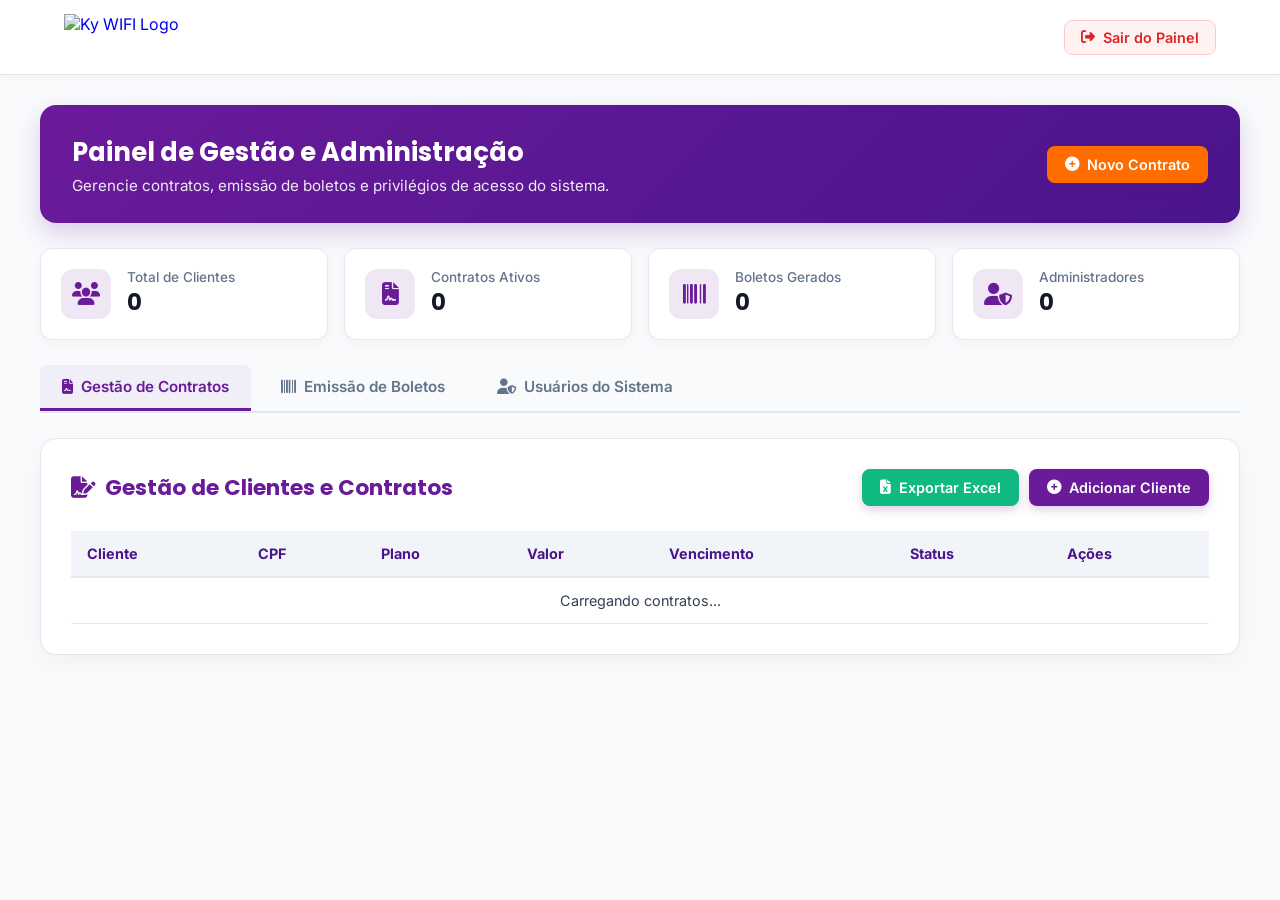
==== admin.html @ 99fdf523 "Add files via upload" ====
<!DOCTYPE html>
<html lang="pt-BR">
<head>
    <meta charset="UTF-8">
    <meta name="viewport" content="width=device-width, initial-scale=1.0">
    <title>Painel Administrativo | Ky WIFI Telecom</title>

    <!-- Fontes e Ícones -->
    <link rel="preconnect" href="https://fonts.googleapis.com">
    <link rel="preconnect" href="https://fonts.gstatic.com" crossorigin>
    <link href="https://fonts.googleapis.com/css2?family=Poppins:wght@400;600;700;800&family=Inter:wght@400;500;600;700&display=swap" rel="stylesheet">
    <link rel="stylesheet" href="https://cdnjs.cloudflare.com/ajax/libs/font-awesome/6.6.0/css/all.min.css">

    <!-- CSS Unificado -->
    <link rel="stylesheet" href="admin.css">

    <!-- SDKs do Firebase (Compat SDK) -->
    <script src="https://www.gstatic.com/firebasejs/9.23.0/firebase-app-compat.js"></script>
    <script src="https://www.gstatic.com/firebasejs/9.23.0/firebase-database-compat.js"></script>
</head>
<body>

    <!-- CABEÇALHO -->
    <header>
        <a href="#" class="brand-logo">
            <img src="https://i.ibb.co/Xrz7n7dX/image-9658f0-removebg-preview.png" alt="Ky WIFI Logo" class="ky-logo">
        </a>
        <button onclick="logout()" class="btn-logout"><i class="fas fa-sign-out-alt"></i> Sair do Painel</button>
    </header>

    <!-- CONTEÚDO PRINCIPAL -->
    <main class="admin-wrapper">
        
        <!-- BANNER -->
        <section class="welcome-card">
            <div>
                <h2>Painel de Gestão e Administração</h2>
                <p>Gerencie contratos, emissão de boletos e privilégios de acesso do sistema.</p>
            </div>
            <button class="btn-action btn-orange" onclick="abrirModalContrato()">
                <i class="fas fa-plus-circle"></i> Novo Contrato
            </button>
        </section>

        <!-- CARTÕES ESTATÍSTICOS -->
        <section class="stats-grid">
            <div class="stat-card">
                <div class="stat-icon"><i class="fas fa-users"></i></div>
                <div class="stat-info">
                    <h4>Total de Clientes</h4>
                    <span id="statClientes">0</span>
                </div>
            </div>
            <div class="stat-card">
                <div class="stat-icon"><i class="fas fa-file-contract"></i></div>
                <div class="stat-info">
                    <h4>Contratos Ativos</h4>
                    <span id="statContratos">0</span>
                </div>
            </div>
            <div class="stat-card">
                <div class="stat-icon"><i class="fas fa-barcode"></i></div>
                <div class="stat-info">
                    <h4>Boletos Gerados</h4>
                    <span id="statBoletos">0</span>
                </div>
            </div>
            <div class="stat-card">
                <div class="stat-icon"><i class="fas fa-user-shield"></i></div>
                <div class="stat-info">
                    <h4>Administradores</h4>
                    <span id="statAdmins">0</span>
                </div>
            </div>
        </section>

        <!-- NAVEGAÇÃO -->
        <nav class="admin-nav">
            <button class="nav-tab active" onclick="openTab(event, 'tabContratos')">
                <i class="fas fa-file-contract"></i> Gestão de Contratos
            </button>
            <button class="nav-tab" onclick="openTab(event, 'tabBoletos')">
                <i class="fas fa-barcode"></i> Emissão de Boletos
            </button>
            <button class="nav-tab" onclick="openTab(event, 'tabAdmin')">
                <i class="fas fa-user-shield"></i> Usuários do Sistema
            </button>
        </nav>

        <!-- ABA 1: CONTRATOS -->
        <section id="tabContratos" class="tab-content active">
            <div class="tab-header">
                <h2 class="tab-title"><i class="fas fa-file-signature"></i> Gestão de Clientes e Contratos</h2>
                <div style="display: flex; gap: 10px; flex-wrap: wrap;">
                    <button class="btn-action btn-excel" onclick="exportarPlanilha()"><i class="fas fa-file-excel"></i> Exportar Excel</button>
                    <button class="btn-action" onclick="abrirModalContrato()"><i class="fas fa-plus-circle"></i> Adicionar Cliente</button>
                </div>
            </div>

            <div class="table-responsive">
                <table class="data-table">
                    <thead>
                        <tr>
                            <th>Cliente</th>
                            <th>CPF</th>
                            <th>Plano</th>
                            <th>Valor</th>
                            <th>Vencimento</th>
                            <th>Status</th>
                            <th>Ações</th>
                        </tr>
                    </thead>
                    <tbody id="listaContratos">
                        <tr><td colspan="7" style="text-align: center;">Carregando contratos...</td></tr>
                    </tbody>
                </table>
            </div>
        </section>

        <!-- ABA 2: BOLETOS -->
        <section id="tabBoletos" class="tab-content">
            <div class="tab-header">
                <h2 class="tab-title"><i class="fas fa-receipt"></i> Boletos Emitidos</h2>
                <button class="btn-action btn-orange" onclick="abrirModalBoleto()"><i class="fas fa-plus"></i> Gerar Novo Boleto</button>
            </div>

            <div class="table-responsive">
                <table class="data-table">
                    <thead>
                        <tr>
                            <th>Nosso Número</th>
                            <th>Cliente</th>
                            <th>Mês Referência</th>
                            <th>Vencimento</th>
                            <th>Valor</th>
                            <th>Status</th>
                            <th>Ações</th>
                        </tr>
                    </thead>
                    <tbody id="listaBoletos">
                        <tr><td colspan="7" style="text-align: center;">Carregando boletos...</td></tr>
                    </tbody>
                </table>
            </div>
        </section>

        <!-- ABA 3: USUÁRIOS ADMIN -->
        <section id="tabAdmin" class="tab-content">
            <div class="tab-header">
                <h2 class="tab-title"><i class="fas fa-user-gear"></i> Administração do Sistema & Operadores</h2>
                <button class="btn-action" onclick="abrirModalUsuario()"><i class="fas fa-user-plus"></i> Cadastrar Novo Usuário Admin</button>
            </div>

            <p style="color: var(--text-muted); font-size: 0.9rem; margin-bottom: 20px;">
                Gerencie quem pode acessar este painel e quais os níveis de permissão atribuídos a cada CPF cadastrado.
            </p>

            <div class="table-responsive">
                <table class="data-table">
                    <thead>
                        <tr>
                            <th>Nome</th>
                            <th>CPF</th>
                            <th>Tipo de Acesso</th>
                            <th>Data de Cadastro</th>
                            <th>Status</th>
                            <th>Ações</th>
                        </tr>
                    </thead>
                    <tbody id="listaUsuariosAdmin">
                        <tr><td colspan="6" style="text-align: center;">Carregando usuários...</td></tr>
                    </tbody>
                </table>
            </div>
        </section>

    </main>

    <!-- MODAL CONTRATO -->
    <div id="modalContrato" class="modal">
        <div class="modal-content">
            <span class="close-modal" onclick="fecharModalContrato()">&times;</span>
            <h3 style="color: var(--purple-main); margin-bottom: 20px; font-family: 'Poppins', sans-serif;" id="modalTitulo">Novo Contrato</h3>
            
            <form id="formContrato" onsubmit="salvarContrato(event)">
                <input type="hidden" id="contratoId">

                <div class="form-grid">
                    <div class="form-group">
                        <label>Nome Completo</label>
                        <input type="text" id="nome" class="input-control" required placeholder="Ex: João Silva">
                    </div>
                    <div class="form-group">
                        <label>CPF</label>
                        <input type="text" id="cpf" class="input-control" required placeholder="000.000.000-00" maxlength="14">
                    </div>
                    <div class="form-group">
                        <label>Data de Nascimento</label>
                        <input type="date" id="dataNascimento" class="input-control">
                    </div>
                    <div class="form-group">
                        <label>Nome da Mãe</label>
                        <input type="text" id="nomeMae" class="input-control" placeholder="Nome completo da mãe">
                    </div>
                    <div class="form-group">
                        <label>Telefone</label>
                        <input type="text" id="telefone" class="input-control" placeholder="(61) 99999-9999" maxlength="15">
                    </div>
                    <div class="form-group">
                        <label>CEP</label>
                        <input type="text" id="cep" class="input-control" placeholder="00000-000">
                    </div>
                    <div class="form-group" style="grid-column: span 2;">
                        <label>Endereço Completo</label>
                        <input type="text" id="endereco" class="input-control" placeholder="Rua, Número, Bairro, Cidade">
                    </div>
                    <div class="form-group">
                        <label>Plano Contratado</label>
                        <select id="plano" class="input-control">
                            <option value="400 Mega Fibra">400 Mega Fibra - R$ 79,90</option>
                            <option value="700 Mega Fibra" selected>700 Mega Fibra - R$ 99,90</option>
                            <option value="1000 Mega Ultra">1000 Mega Ultra - R$ 139,90</option>
                        </select>
                    </div>
                    <div class="form-group">
                        <label>Valor Mensal (R$)</label>
                        <input type="text" id="valor" class="input-control" required placeholder="99.90">
                    </div>
                    <div class="form-group">
                        <label>Dia do Vencimento</label>
                        <select id="diaVencimento" class="input-control">
                            <option value="5">Dia 05</option>
                            <option value="10" selected>Dia 10</option>
                            <option value="15">Dia 15</option>
                            <option value="20">Dia 20</option>
                        </select>
                    </div>
                    <div class="form-group">
                        <label>Status do Contrato</label>
                        <select id="status" class="input-control">
                            <option value="ativo">Ativo</option>
                            <option value="suspenso">Suspenso</option>
                            <option value="cancelado">Cancelado</option>
                        </select>
                    </div>
                </div>

                <button type="submit" class="btn-action" style="width: 100%; margin-top: 25px; justify-content: center;">
                    <i class="fas fa-save"></i> Salvar Contrato
                </button>
            </form>
        </div>
    </div>

    <!-- MODAL NOVO BOLETO -->
<div id="modalBoleto" class="modal">
    <div class="modal-content">
        <span class="close-modal" onclick="fecharModalBoleto()">&times;</span>
        <h3 style="color: var(--purple-main); margin-bottom: 20px; font-family: 'Poppins', sans-serif;">Gerar Novo Boleto</h3>

        <form id="formBoleto" onsubmit="salvarNovoBoleto(event)">
            <div class="form-grid">
                <div class="form-group" style="grid-column: span 2;">
                    <label>Selecionar Cliente</label>
                    <select id="bolClienteSelect" class="input-control" onchange="selecionarClienteBoleto()" required>
                        <option value="">Carregando lista de clientes...</option>
                    </select>
                </div>
                <div class="form-group" style="grid-column: span 2;">
                    <label>CPF do Cliente</label>
                    <input type="text" id="bolCpf" class="input-control" required placeholder="000.000.000-00" maxlength="14" readonly>
                </div>
                <div class="form-group">
                    <label>Mês de Referência</label>
                    <select id="bolMes" class="input-control" required>
                        <option value="Janeiro">Janeiro</option>
                        <option value="Fevereiro">Fevereiro</option>
                        <option value="Março">Março</option>
                        <option value="Abril">Abril</option>
                        <option value="Maio">Maio</option>
                        <option value="Junho">Junho</option>
                        <option value="Julho">Julho</option>
                        <option value="Agosto" selected>Agosto</option>
                        <option value="Setembro">Setembro</option>
                        <option value="Outubro">Outubro</option>
                        <option value="Novembro">Novembro</option>
                        <option value="Dezembro">Dezembro</option>
                    </select>
                </div>
                <div class="form-group">
                    <label>Valor (R$)</label>
                    <input type="text" id="bolValor" class="input-control" required placeholder="99.90">
                </div>
                <div class="form-group" style="grid-column: span 2;">
                    <label>Data de Vencimento</label>
                    <input type="date" id="bolVencimento" class="input-control" required>
                </div>
            </div>

            <button type="submit" class="btn-action btn-orange" style="width: 100%; margin-top: 25px; justify-content: center;">
                <i class="fas fa-barcode"></i> Gerar Boleto
            </button>
        </form>
    </div>
</div>
    <!-- MODAL USUÁRIO ADMIN -->
    <div id="modalUsuario" class="modal">
        <div class="modal-content">
            <span class="close-modal" onclick="fecharModalUsuario()">&times;</span>
            <h3 style="color: var(--purple-main); margin-bottom: 20px; font-family: 'Poppins', sans-serif;" id="modalUsuarioTitulo">Cadastrar Usuário Admin</h3>
            
            <form id="formUsuarioAdmin" onsubmit="salvarUsuarioAdmin(event)">
                <input type="hidden" id="usrId">

                <div class="form-grid">
                    <div class="form-group" style="grid-column: span 2;">
                        <label>Nome do Operador / Administrador</label>
                        <input type="text" id="usrNome" class="input-control" required placeholder="Ex: Maria Oliveira">
                    </div>
                    <div class="form-group">
    <label>Data de Nascimento</label>
    <input type="date" id="usrDataNascimento" class="input-control" required>
</div>
                </div>
                    <div class="form-group">
                        <label>CPF (Acesso)</label>
                        <input type="text" id="usrCpf" class="input-control" required placeholder="000.000.000-00" maxlength="14">
                    </div>
                    <div class="form-group">
                        <label>Senha de Acesso</label>
                        <input type="password" id="usrSenha" class="input-control" required placeholder="Digite a senha">
                    </div>
                    <div class="form-group">
                        <label>Nível de Acesso (Tipo)</label>
                        <select id="usrTipo" class="input-control">
                            <option value="admin">Administrador (Total)</option>
                            <option value="operador">Operador (Suporte)</option>
                        </select>
                    </div>
                </div>

                <button type="submit" class="btn-action btn-orange" style="width: 100%; margin-top: 25px; justify-content: center;">
                    <i class="fas fa-user-check"></i> Salvar Usuário Admin
                </button>
            </form>
        </div>
    </div>

    <!-- Script com a Lógica JS -->
    <script src="admin.js"></script>
</body>
</html>
---- admin.css ----
:root {
  --purple-main: #6A1B9A;
  --purple-dark: #4A148C;
  --purple-light: #9C27B0;
  --accent-orange: #FF6D00;
  --accent-orange-hover: #E65100;
  --text-dark: #121826;
  --text-muted: #64748B;
  --bg-gray: #F8FAFC;
  --card-bg: #FFFFFF;
  --border-color: #E2E8F0;
  --input-border: #CBD5E1;
  --radius: 12px;
  --transition: all 0.25s ease-in-out;
}

* {
  box-sizing: border-box;
  margin: 0;
  padding: 0;
  font-family: 'Inter', system-ui, -apple-system, sans-serif;
}

body {
  background-color: var(--bg-gray);
  color: var(--text-dark);
  min-height: 100vh;
}

/* HEADER PRINCIPAL */
header {
  background: rgba(255, 255, 255, 0.98);
  backdrop-filter: blur(10px);
  border-bottom: 1px solid var(--border-color);
  padding: 14px 5%;
  display: flex;
  justify-content: space-between;
  align-items: center;
  position: sticky;
  top: 0;
  z-index: 100;
  box-shadow: 0 2px 10px rgba(0, 0, 0, 0.04);
}

.brand-logo {
  display: flex;
  align-items: center;
  gap: 12px;
  text-decoration: none;
}

.ky-logo {
  height: 46px;
  width: auto;
  object-fit: contain;
}

.btn-logout {
  color: #DC2626;
  background: #FEF2F2;
  border: 1px solid #FECACA;
  padding: 8px 16px;
  border-radius: 8px;
  font-weight: 600;
  font-size: 0.9rem;
  cursor: pointer;
  text-decoration: none;
  display: flex;
  align-items: center;
  gap: 8px;
  transition: var(--transition);
}

.btn-logout:hover {
  background: #DC2626;
  color: #FFFFFF;
}

/* CONTAINER PRINCIPAL */
.admin-wrapper {
  max-width: 1240px;
  margin: 30px auto;
  padding: 0 20px;
}

/* BANNER DE BOAS-VINDAS */
.welcome-card {
  background: linear-gradient(135deg, var(--purple-main) 0%, var(--purple-dark) 100%);
  color: #FFFFFF;
  border-radius: 16px;
  padding: 28px 32px;
  margin-bottom: 25px;
  display: flex;
  justify-content: space-between;
  align-items: center;
  flex-wrap: wrap;
  gap: 20px;
  box-shadow: 0 10px 25px rgba(106, 27, 154, 0.2);
}

.welcome-card h2 {
  font-family: 'Poppins', sans-serif;
  font-size: 1.6rem;
  font-weight: 700;
}

.welcome-card p {
  opacity: 0.9;
  font-size: 0.95rem;
  margin-top: 4px;
}

/* CARDS DE ESTATÍSTICAS */
.stats-grid {
  display: grid;
  grid-template-columns: repeat(auto-fit, minmax(220px, 1fr));
  gap: 16px;
  margin-bottom: 25px;
}

.stat-card {
  background: var(--card-bg);
  border: 1px solid var(--border-color);
  border-radius: var(--radius);
  padding: 20px;
  display: flex;
  align-items: center;
  gap: 16px;
  box-shadow: 0 4px 12px rgba(0, 0, 0, 0.03);
  transition: var(--transition);
}

.stat-card:hover {
  transform: translateY(-2px);
  box-shadow: 0 6px 18px rgba(0, 0, 0, 0.06);
}

.stat-icon {
  width: 50px;
  height: 50px;
  border-radius: 12px;
  background: rgba(106, 27, 154, 0.1);
  color: var(--purple-main);
  display: flex;
  align-items: center;
  justify-content: center;
  font-size: 1.4rem;
}

.stat-info h4 {
  font-size: 0.85rem;
  color: var(--text-muted);
  font-weight: 500;
}

.stat-info span {
  font-size: 1.4rem;
  font-weight: 700;
  color: var(--text-dark);
  font-family: 'Poppins', sans-serif;
}

/* NAVEGAÇÃO / ABAS */
.admin-nav {
  display: flex;
  gap: 8px;
  border-bottom: 2px solid var(--border-color);
  margin-bottom: 25px;
  overflow-x: auto;
}

.nav-tab {
  padding: 12px 22px;
  background: transparent;
  border: none;
  color: var(--text-muted);
  font-size: 0.95rem;
  font-weight: 600;
  cursor: pointer;
  border-bottom: 3px solid transparent;
  transition: var(--transition);
  display: flex;
  align-items: center;
  gap: 8px;
  white-space: nowrap;
}

.nav-tab:hover {
  color: var(--purple-main);
}

.nav-tab.active {
  color: var(--purple-main);
  border-bottom-color: var(--purple-main);
  background: rgba(106, 27, 154, 0.05);
  border-radius: 8px 8px 0 0;
}

/* CONTEÚDO DAS ABAS */
.tab-content {
  display: none;
  background: var(--card-bg);
  border: 1px solid var(--border-color);
  border-radius: 16px;
  padding: 30px;
  box-shadow: 0 8px 24px rgba(0, 0, 0, 0.04);
}

.tab-content.active {
  display: block;
}

.tab-header {
  display: flex;
  justify-content: space-between;
  align-items: center;
  margin-bottom: 25px;
  flex-wrap: wrap;
  gap: 15px;
}

.tab-title {
  color: var(--purple-main);
  font-family: 'Poppins', sans-serif;
  display: flex;
  align-items: center;
  gap: 10px;
  font-size: 1.35rem;
  font-weight: 700;
}

/* FORMULÁRIOS & CAMPOS */
.form-grid {
  display: grid;
  grid-template-columns: repeat(auto-fit, minmax(220px, 1fr));
  gap: 16px;
}

.form-group {
  display: flex;
  flex-direction: column;
  gap: 6px;
}

.form-group label {
  font-size: 0.85rem;
  color: #334155;
  font-weight: 600;
}

.input-control, .form-group select {
  width: 100%;
  padding: 11px 14px;
  border-radius: 8px;
  border: 2px solid var(--border-color);
  background: #F8FAFC;
  color: var(--text-dark);
  font-size: 0.95rem;
  outline: none;
  transition: var(--transition);
}

.input-control:focus, .form-group select:focus {
  border-color: var(--purple-main);
  background: #FFFFFF;
  box-shadow: 0 0 0 4px rgba(106, 27, 154, 0.12);
}

/* BOTÕES DE AÇÃO */
.btn-action {
  padding: 10px 18px;
  background: var(--purple-main);
  color: #FFFFFF;
  border: none;
  border-radius: 8px;
  font-weight: 600;
  cursor: pointer;
  transition: var(--transition);
  display: inline-flex;
  align-items: center;
  gap: 8px;
  text-decoration: none;
  font-size: 0.9rem;
  box-shadow: 0 4px 10px rgba(106, 27, 154, 0.2);
}

.btn-action:hover {
  background: var(--purple-dark);
  transform: translateY(-1px);
}

.btn-orange { background: var(--accent-orange); }
.btn-orange:hover { background: var(--accent-orange-hover); }
.btn-excel { background: #10B981; } .btn-excel:hover { background: #059669; }
.btn-danger { background: #EF4444; } .btn-danger:hover { background: #DC2626; }
.btn-edit { background: #2563EB; } .btn-edit:hover { background: #1D4ED8; }

/* TABELAS */
.table-responsive {
  width: 100%;
  overflow-x: auto;
  margin-top: 15px;
}

.data-table {
  width: 100%;
  border-collapse: collapse;
  text-align: left;
  font-size: 0.9rem;
}

.data-table th {
  background: #F1F5F9;
  color: var(--purple-dark);
  padding: 14px 16px;
  font-weight: 700;
  border-bottom: 2px solid var(--border-color);
}

.data-table td {
  padding: 14px 16px;
  border-bottom: 1px solid var(--border-color);
  color: #334155;
}

.data-table tr:hover {
  background: #F8FAFC;
}

/* BADGES / STATUS */
.badge {
  padding: 4px 10px;
  border-radius: 20px;
  font-size: 0.75rem;
  font-weight: 700;
  display: inline-block;
  text-transform: uppercase;
}

.badge-ativo, .badge-pago, .badge-admin {
  background: #DCFCE7; color: #15803D; border: 1px solid #86EFAC;
}

.badge-pendente, .badge-suspenso, .badge-operador {
  background: #FEF9C3; color: #A16207; border: 1px solid #FDE047;
}

.badge-cancelado {
  background: #FEE2E2; color: #B91C1C; border: 1px solid #FCA5A5;
}

/* MODAL */
.modal {
  display: none;
  position: fixed;
  top: 0; left: 0;
  width: 100%; height: 100%;
  background: rgba(15, 23, 42, 0.6);
  backdrop-filter: blur(4px);
  z-index: 1000;
  justify-content: center;
  align-items: center;
  padding: 20px;
}

.modal-content {
  background: #FFFFFF;
  border: 2px solid var(--purple-main);
  border-radius: 16px;
  max-width: 680px;
  width: 100%;
  max-height: 90vh;
  overflow-y: auto;
  padding: 30px;
  position: relative;
  box-shadow: 0 20px 40px rgba(0, 0, 0, 0.15);
}

.close-modal {
  position: absolute;
  top: 15px; right: 20px;
  font-size: 1.6rem;
  color: var(--text-muted);
  cursor: pointer;
  transition: var(--transition);
}

.close-modal:hover {
  color: #DC2626;
}
/* CONTAINER E ESTILOS DAS NOTIFICAÇÕES TOAST */
#toast-container {
  position: fixed;
  top: 20px;
  right: 20px;
  z-index: 9999;
  display: flex;
  flex-direction: column;
  gap: 10px;
}

.toast {
  min-width: 280px;
  padding: 14px 20px;
  border-radius: 8px;
  color: #ffffff;
  font-weight: 600;
  font-size: 0.9rem;
  box-shadow: 0 5px 15px rgba(0, 0, 0, 0.2);
  display: flex;
  align-items: center;
  gap: 10px;
  animation: slideIn 0.3s ease-out forwards;
}

.toast-success {
  background-color: #10B981;
}

.toast-error {
  background-color: #EF4444;
}

.toast-info {
  background-color: #2563EB;
}

@keyframes slideIn {
  from {
    transform: translateX(100%);
    opacity: 0;
  }
  to {
    transform: translateX(0);
    opacity: 1;
  }
}

@keyframes fadeOut {
  from {
    opacity: 1;
    transform: translateX(0);
  }
  to {
    opacity: 0;
    transform: translateX(100%);
  }
}
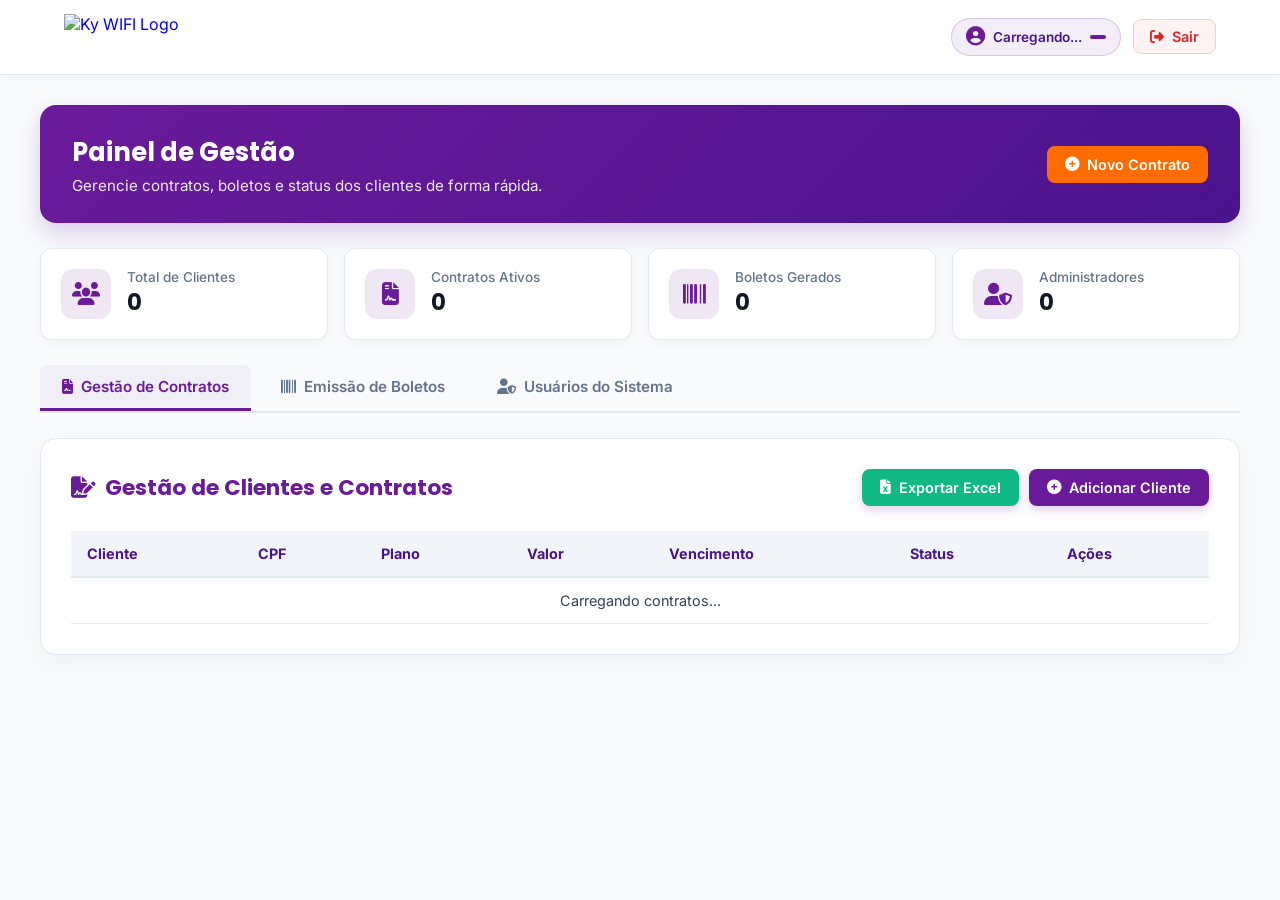
==== commit 0d26c3de: "Add files via upload" ====
--- a/admin.html
+++ b/admin.html
@@ -25,7 +25,14 @@
         <a href="#" class="brand-logo">
             <img src="https://i.ibb.co/Xrz7n7dX/image-9658f0-removebg-preview.png" alt="Ky WIFI Logo" class="ky-logo">
         </a>
-        <button onclick="logout()" class="btn-logout"><i class="fas fa-sign-out-alt"></i> Sair do Painel</button>
+        <div class="header-user">
+            <div class="user-chip" id="userChip">
+                <i class="fas fa-user-circle"></i>
+                <span id="userNomeDisplay">Carregando...</span>
+                <span class="user-role" id="userRoleDisplay"></span>
+            </div>
+            <button onclick="logout()" class="btn-logout"><i class="fas fa-sign-out-alt"></i> Sair</button>
+        </div>
     </header>
 
     <!-- CONTEÚDO PRINCIPAL -->
@@ -34,8 +41,8 @@
         <!-- BANNER -->
         <section class="welcome-card">
             <div>
-                <h2>Painel de Gestão e Administração</h2>
-                <p>Gerencie contratos, emissão de boletos e privilégios de acesso do sistema.</p>
+                <h2 id="welcomeTitle">Painel de Gestão</h2>
+                <p id="welcomeSub">Gerencie contratos, boletos e status dos clientes de forma rápida.</p>
             </div>
             <button class="btn-action btn-orange" onclick="abrirModalContrato()">
                 <i class="fas fa-plus-circle"></i> Novo Contrato
@@ -82,7 +89,7 @@
             <button class="nav-tab" onclick="openTab(event, 'tabBoletos')">
                 <i class="fas fa-barcode"></i> Emissão de Boletos
             </button>
-            <button class="nav-tab" onclick="openTab(event, 'tabAdmin')">
+            <button class="nav-tab" id="tabBtnAdmin" onclick="openTab(event, 'tabAdmin')">
                 <i class="fas fa-user-shield"></i> Usuários do Sistema
             </button>
         </nav>
@@ -162,7 +169,7 @@
                             <th>Nome</th>
                             <th>CPF</th>
                             <th>Tipo de Acesso</th>
-                            <th>Data de Cadastro</th>
+                            <th>E-mail</th>
                             <th>Status</th>
                             <th>Ações</th>
                         </tr>
@@ -207,6 +214,10 @@
                         <input type="text" id="telefone" class="input-control" placeholder="(61) 99999-9999" maxlength="15">
                     </div>
                     <div class="form-group">
+                        <label>E-mail</label>
+                        <input type="email" id="emailCliente" class="input-control" placeholder="cliente@email.com">
+                    </div>
+                    <div class="form-group">
                         <label>CEP</label>
                         <input type="text" id="cep" class="input-control" placeholder="00000-000">
                     </div>
@@ -216,10 +227,10 @@
                     </div>
                     <div class="form-group">
                         <label>Plano Contratado</label>
-                        <select id="plano" class="input-control">
-                            <option value="400 Mega Fibra">400 Mega Fibra - R$ 79,90</option>
-                            <option value="700 Mega Fibra" selected>700 Mega Fibra - R$ 99,90</option>
-                            <option value="1000 Mega Ultra">1000 Mega Ultra - R$ 139,90</option>
+                        <select id="plano" class="input-control" onchange="atualizarValorPlano()">
+                            <option value="400 Mega Fibra" data-valor="79.90">400 Mega Fibra - R$ 79,90</option>
+                            <option value="700 Mega Fibra" data-valor="99.90" selected>700 Mega Fibra - R$ 99,90</option>
+                            <option value="1000 Mega Ultra" data-valor="139.90">1000 Mega Ultra - R$ 139,90</option>
                         </select>
                     </div>
                     <div class="form-group">
@@ -239,13 +250,15 @@
                         <label>Status do Contrato</label>
                         <select id="status" class="input-control">
                             <option value="ativo">Ativo</option>
+                            <option value="finalizado">Finalizado</option>
+                            <option value="interrompido">Interrompido</option>
                             <option value="suspenso">Suspenso</option>
                             <option value="cancelado">Cancelado</option>
                         </select>
                     </div>
                 </div>
 
-                <button type="submit" class="btn-action" style="width: 100%; margin-top: 25px; justify-content: center;">
+                <button type="submit" id="btnSalvarContrato" class="btn-action" style="width: 100%; margin-top: 25px; justify-content: center;">
                     <i class="fas fa-save"></i> Salvar Contrato
                 </button>
             </form>
@@ -253,56 +266,57 @@
     </div>
 
     <!-- MODAL NOVO BOLETO -->
-<div id="modalBoleto" class="modal">
-    <div class="modal-content">
-        <span class="close-modal" onclick="fecharModalBoleto()">&times;</span>
-        <h3 style="color: var(--purple-main); margin-bottom: 20px; font-family: 'Poppins', sans-serif;">Gerar Novo Boleto</h3>
-
-        <form id="formBoleto" onsubmit="salvarNovoBoleto(event)">
-            <div class="form-grid">
-                <div class="form-group" style="grid-column: span 2;">
-                    <label>Selecionar Cliente</label>
-                    <select id="bolClienteSelect" class="input-control" onchange="selecionarClienteBoleto()" required>
-                        <option value="">Carregando lista de clientes...</option>
-                    </select>
-                </div>
-                <div class="form-group" style="grid-column: span 2;">
-                    <label>CPF do Cliente</label>
-                    <input type="text" id="bolCpf" class="input-control" required placeholder="000.000.000-00" maxlength="14" readonly>
-                </div>
-                <div class="form-group">
-                    <label>Mês de Referência</label>
-                    <select id="bolMes" class="input-control" required>
-                        <option value="Janeiro">Janeiro</option>
-                        <option value="Fevereiro">Fevereiro</option>
-                        <option value="Março">Março</option>
-                        <option value="Abril">Abril</option>
-                        <option value="Maio">Maio</option>
-                        <option value="Junho">Junho</option>
-                        <option value="Julho">Julho</option>
-                        <option value="Agosto" selected>Agosto</option>
-                        <option value="Setembro">Setembro</option>
-                        <option value="Outubro">Outubro</option>
-                        <option value="Novembro">Novembro</option>
-                        <option value="Dezembro">Dezembro</option>
-                    </select>
-                </div>
-                <div class="form-group">
-                    <label>Valor (R$)</label>
-                    <input type="text" id="bolValor" class="input-control" required placeholder="99.90">
-                </div>
-                <div class="form-group" style="grid-column: span 2;">
-                    <label>Data de Vencimento</label>
-                    <input type="date" id="bolVencimento" class="input-control" required>
-                </div>
-            </div>
-
-            <button type="submit" class="btn-action btn-orange" style="width: 100%; margin-top: 25px; justify-content: center;">
-                <i class="fas fa-barcode"></i> Gerar Boleto
-            </button>
-        </form>
+    <div id="modalBoleto" class="modal">
+        <div class="modal-content">
+            <span class="close-modal" onclick="fecharModalBoleto()">&times;</span>
+            <h3 style="color: var(--purple-main); margin-bottom: 20px; font-family: 'Poppins', sans-serif;">Gerar Novo Boleto</h3>
+
+            <form id="formBoleto" onsubmit="salvarNovoBoleto(event)">
+                <div class="form-grid">
+                    <div class="form-group" style="grid-column: span 2;">
+                        <label>Selecionar Cliente</label>
+                        <select id="bolClienteSelect" class="input-control" onchange="selecionarClienteBoleto()" required>
+                            <option value="">Carregando lista de clientes...</option>
+                        </select>
+                    </div>
+                    <div class="form-group" style="grid-column: span 2;">
+                        <label>CPF do Cliente</label>
+                        <input type="text" id="bolCpf" class="input-control" required placeholder="000.000.000-00" maxlength="14" readonly>
+                    </div>
+                    <div class="form-group">
+                        <label>Mês de Referência</label>
+                        <select id="bolMes" class="input-control" required>
+                            <option value="Janeiro">Janeiro</option>
+                            <option value="Fevereiro">Fevereiro</option>
+                            <option value="Março">Março</option>
+                            <option value="Abril">Abril</option>
+                            <option value="Maio">Maio</option>
+                            <option value="Junho">Junho</option>
+                            <option value="Julho">Julho</option>
+                            <option value="Agosto" selected>Agosto</option>
+                            <option value="Setembro">Setembro</option>
+                            <option value="Outubro">Outubro</option>
+                            <option value="Novembro">Novembro</option>
+                            <option value="Dezembro">Dezembro</option>
+                        </select>
+                    </div>
+                    <div class="form-group">
+                        <label>Valor (R$)</label>
+                        <input type="text" id="bolValor" class="input-control" required placeholder="99.90">
+                    </div>
+                    <div class="form-group" style="grid-column: span 2;">
+                        <label>Data de Vencimento</label>
+                        <input type="date" id="bolVencimento" class="input-control" required>
+                    </div>
+                </div>
+
+                <button type="submit" class="btn-action btn-orange" style="width: 100%; margin-top: 25px; justify-content: center;">
+                    <i class="fas fa-barcode"></i> Gerar Boleto
+                </button>
+            </form>
+        </div>
     </div>
-</div>
+
     <!-- MODAL USUÁRIO ADMIN -->
     <div id="modalUsuario" class="modal">
         <div class="modal-content">
@@ -318,10 +332,13 @@
                         <input type="text" id="usrNome" class="input-control" required placeholder="Ex: Maria Oliveira">
                     </div>
                     <div class="form-group">
-    <label>Data de Nascimento</label>
-    <input type="date" id="usrDataNascimento" class="input-control" required>
-</div>
-                </div>
+                        <label>Data de Nascimento</label>
+                        <input type="date" id="usrDataNascimento" class="input-control" required>
+                    </div>
+                    <div class="form-group">
+                        <label>E-mail (Recuperação de Senha)</label>
+                        <input type="email" id="usrEmail" class="input-control" required placeholder="email@exemplo.com">
+                    </div>
                     <div class="form-group">
                         <label>CPF (Acesso)</label>
                         <input type="text" id="usrCpf" class="input-control" required placeholder="000.000.000-00" maxlength="14">
--- a/admin.css
+++ b/admin.css
@@ -363,6 +363,10 @@
   padding: 20px;
 }
 
+.modal.open {
+  display: flex !important;
+}
+
 .modal-content {
   background: #FFFFFF;
   border: 2px solid var(--purple-main);
@@ -388,11 +392,11 @@
 .close-modal:hover {
   color: #DC2626;
 }
-/* CONTAINER E ESTILOS DAS NOTIFICAÇÕES TOAST */
+
+/* TOASTS */
 #toast-container {
   position: fixed;
-  top: 20px;
-  right: 20px;
+  top: 20px; right: 20px;
   z-index: 9999;
   display: flex;
   flex-direction: column;
@@ -413,36 +417,41 @@
   animation: slideIn 0.3s ease-out forwards;
 }
 
-.toast-success {
-  background-color: #10B981;
-}
-
-.toast-error {
-  background-color: #EF4444;
-}
-
-.toast-info {
-  background-color: #2563EB;
-}
+.toast-success { background-color: #10B981; }
+.toast-error { background-color: #EF4444; }
+.toast-info { background-color: #2563EB; }
 
 @keyframes slideIn {
-  from {
-    transform: translateX(100%);
-    opacity: 0;
-  }
-  to {
-    transform: translateX(0);
-    opacity: 1;
-  }
+  from { transform: translateX(100%); opacity: 0; }
+  to { transform: translateX(0); opacity: 1; }
 }
 
 @keyframes fadeOut {
-  from {
-    opacity: 1;
-    transform: translateX(0);
-  }
-  to {
-    opacity: 0;
-    transform: translateX(100%);
-  }
-}+  from { opacity: 1; transform: translateX(0); }
+  to { opacity: 0; transform: translateX(100%); }
+}
+
+/* USUÁRIO & AÇÕES */
+.header-user { display: flex; align-items: center; gap: 12px; }
+.user-chip {
+  display: flex; align-items: center; gap: 8px;
+  background: rgba(106, 27, 154, 0.08);
+  border: 1px solid rgba(106, 27, 154, 0.2);
+  padding: 8px 14px; border-radius: 999px;
+  font-size: 0.85rem; font-weight: 600; color: #4A148C;
+}
+.user-chip i { font-size: 1.2rem; color: #6A1B9A; }
+.user-role {
+  background: #6A1B9A; color: #fff; font-size: 0.7rem;
+  padding: 2px 8px; border-radius: 999px; text-transform: uppercase;
+}
+.user-role.role-operador { background: #2563EB; }
+
+.actions-row { display: flex; flex-wrap: wrap; gap: 6px; align-items: center; }
+.actions-row .btn-action { padding: 7px 10px; font-size: 0.8rem; }
+.btn-success { background: #059669; color: #fff; }
+.btn-success:hover { background: #047857; }
+.btn-warn { background: #D97706; color: #fff; }
+.btn-warn:hover { background: #B45309; }
+.btn-muted { background: #64748B; color: #fff; }
+.btn-muted:hover { background: #475569; }
